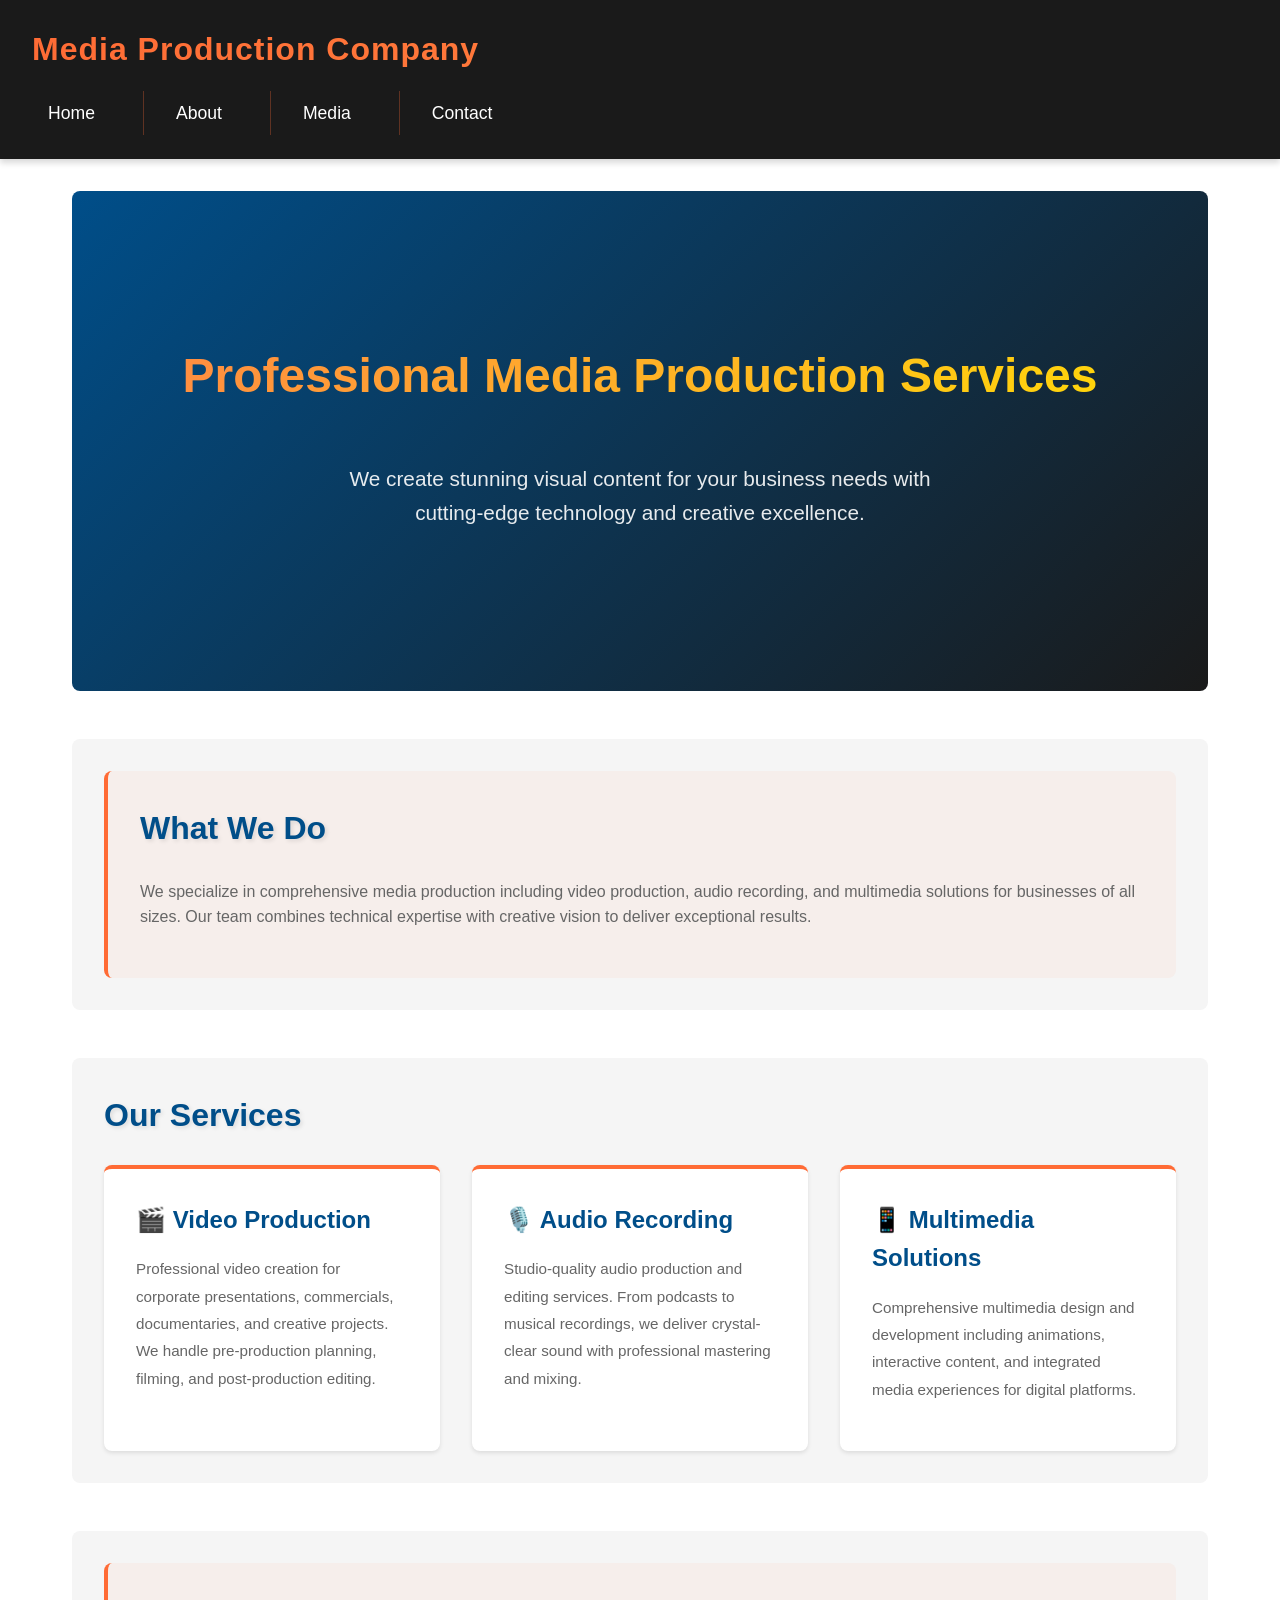
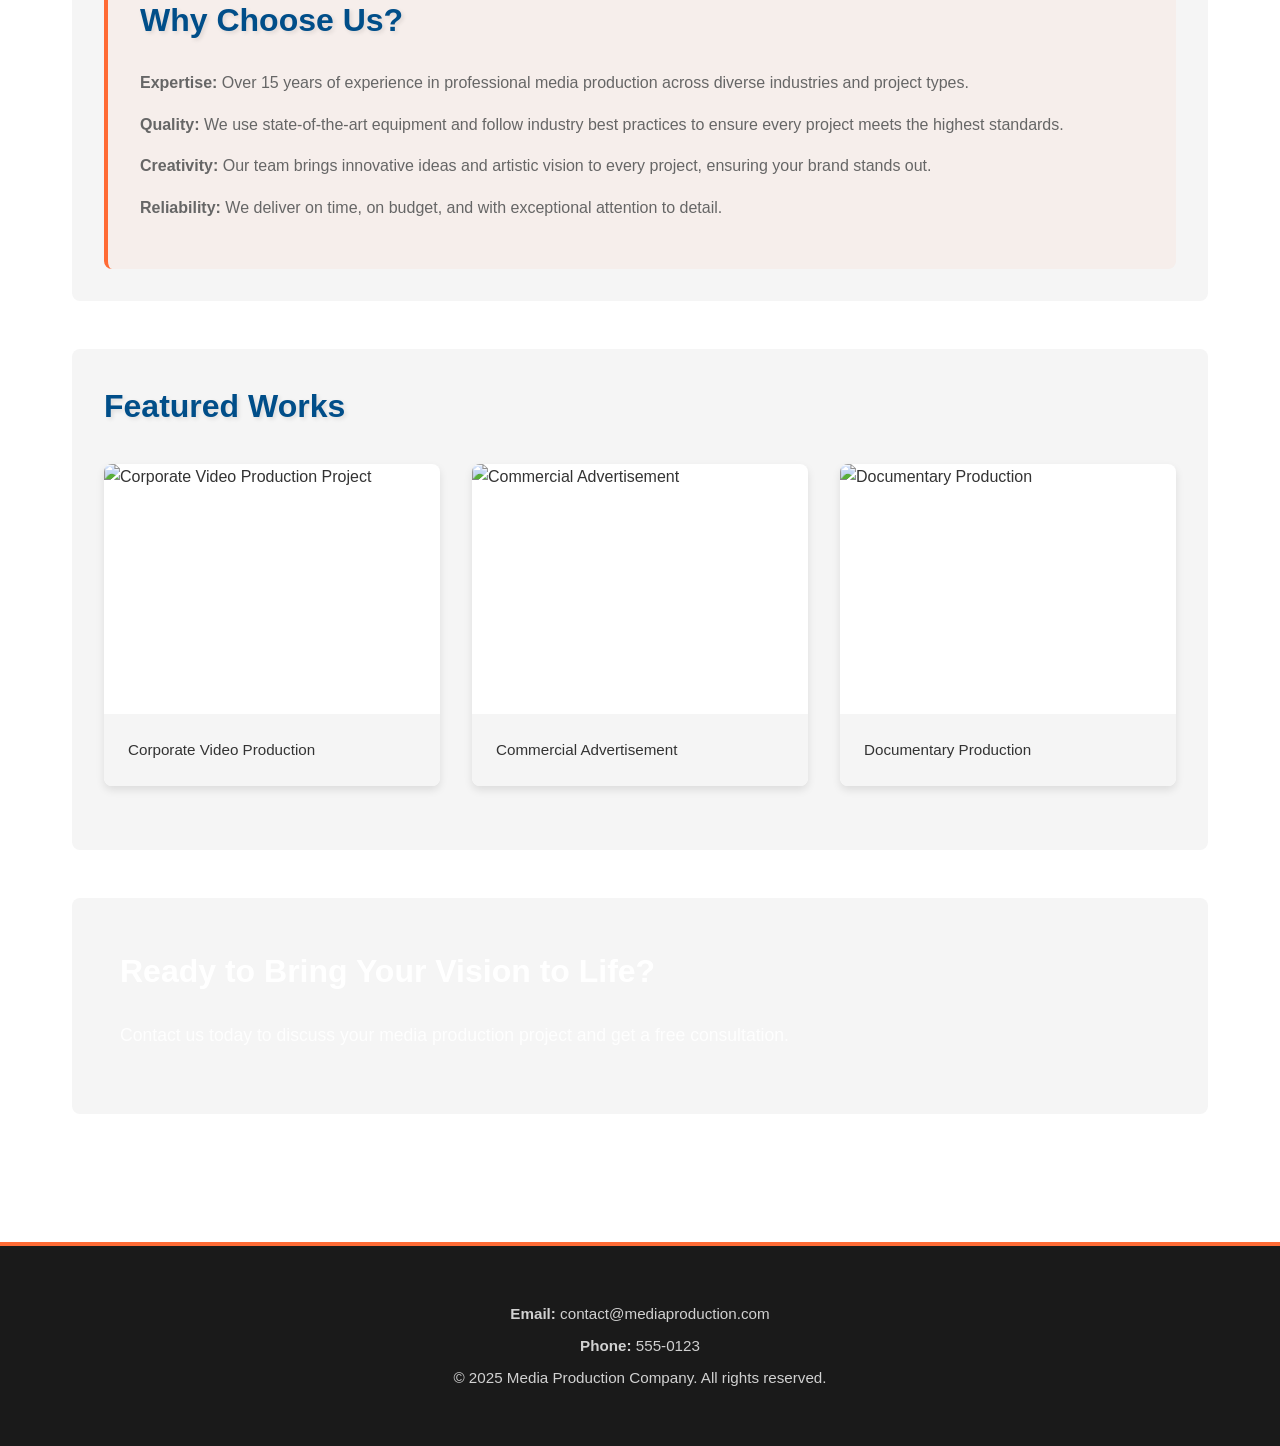
==== index.html @ b75ae733 "Complete website with full documentation and advanced HTML/CSS features" ====
<!DOCTYPE html>
<html lang="en">
<head>
    <!-- Metadata: Charset and viewport for responsive design -->
    <meta charset="UTF-8">
    <meta name="viewport" content="width=device-width, initial-scale=1.0">
    <meta name="description" content="Professional media production services - video, audio, and multimedia solutions for businesses">
    <meta name="keywords" content="video production, audio recording, media services, multimedia solutions">
    <meta name="author" content="Media Production Company">
    
    <!-- Page Title -->
    <title>Home - Media Production Company</title>
    
    <!-- Stylesheet -->
    <link rel="stylesheet" href="css/styles.css">
</head>
<body>
    <!-- Header with Navigation - Semantic HTML (Flexbox Layout #1) -->
    <header>
        <h1>Media Production Company</h1>
        <nav>
            <a href="index.html">Home</a>
            <a href="about.html">About</a>
            <a href="media.html">Media</a>
            <a href="contact.html">Contact</a>
        </nav>
    </header>

    <!-- Main Content Area -->
    <main>
        <!-- Hero Section -->
        <section class="hero">
            <h2>Professional Media Production Services</h2>
            <p>We create stunning visual content for your business needs with cutting-edge technology and creative excellence.</p>
        </section>

        <!-- What We Do Section -->
        <section>
            <article>
                <h2>What We Do</h2>
                <p>We specialize in comprehensive media production including video production, audio recording, and multimedia solutions for businesses of all sizes. Our team combines technical expertise with creative vision to deliver exceptional results.</p>
            </article>
        </section>

        <!-- Services Section with Flexbox Layout #2 -->
        <section>
            <h2>Our Services</h2>
            <div class="services-container">
                <div class="service-card transition-shadow">
                    <h3>🎬 Video Production</h3>
                    <p>Professional video creation for corporate presentations, commercials, documentaries, and creative projects. We handle pre-production planning, filming, and post-production editing.</p>
                </div>
                <div class="service-card transition-shadow">
                    <h3>🎙️ Audio Recording</h3>
                    <p>Studio-quality audio production and editing services. From podcasts to musical recordings, we deliver crystal-clear sound with professional mastering and mixing.</p>
                </div>
                <div class="service-card transition-shadow">
                    <h3>📱 Multimedia Solutions</h3>
                    <p>Comprehensive multimedia design and development including animations, interactive content, and integrated media experiences for digital platforms.</p>
                </div>
            </div>
        </section>

        <!-- Why Choose Us Section -->
        <section>
            <article class="animate-fade-in">
                <h2>Why Choose Us?</h2>
                <p><strong>Expertise:</strong> Over 15 years of experience in professional media production across diverse industries and project types.</p>
                <p><strong>Quality:</strong> We use state-of-the-art equipment and follow industry best practices to ensure every project meets the highest standards.</p>
                <p><strong>Creativity:</strong> Our team brings innovative ideas and artistic vision to every project, ensuring your brand stands out.</p>
                <p><strong>Reliability:</strong> We deliver on time, on budget, and with exceptional attention to detail.</p>
            </article>
        </section>

        <!-- Featured Work Sample with Grid Layout -->
        <section>
            <h2>Featured Works</h2>
            <div class="portfolio-grid">
                <figure class="portfolio-item">
                    <img src="images/work1.jpg" alt="Corporate Video Production Project">
                    <figcaption>Corporate Video Production</figcaption>
                </figure>
                <figure class="portfolio-item">
                    <img src="images/work2.jpg" alt="Commercial Advertisement">
                    <figcaption>Commercial Advertisement</figcaption>
                </figure>
                <figure class="portfolio-item">
                    <img src="images/work3.jpg" alt="Documentary Production">
                    <figcaption>Documentary Production</figcaption>
                </figure>
            </div>
        </section>

        <!-- Call to Action -->
        <section class="transition-bg" style="margin-top: 3rem; padding: 3rem; border-radius: 8px;">
            <h2 style="color: white; text-shadow: none;">Ready to Bring Your Vision to Life?</h2>
            <p style="color: rgba(255, 255, 255, 0.9); font-size: 1.1rem;">Contact us today to discuss your media production project and get a free consultation.</p>
        </section>
    </main>

    <!-- Footer -->
    <footer>
        <p><strong>Email:</strong> contact@mediaproduction.com</p>
        <p><strong>Phone:</strong> 555-0123</p>
        <p>&copy; 2025 Media Production Company. All rights reserved.</p>
    </footer>
</body>
</html>
---- css/styles.css ----
/* ===================================================
   ADVANCED MEDIA PRODUCTION WEBSITE - COMPREHENSIVE CSS
   Modern, Professional Styling with Advanced Features
   ================================================== */

/* ===== ROOT & FOUNDATION STYLES ===== */

:root {
  --primary-color: #1a1a1a;
  --secondary-color: #ff6b35;
  --accent-color: #004e89;
  --light-bg: #f5f5f5;
  --text-dark: #333;
  --text-light: #666;
  --white: #fff;
  --border-radius: 8px;
  --transition-duration: 0.3s;
}

* {
  margin: 0;
  padding: 0;
  box-sizing: border-box;
}

html {
  scroll-behavior: smooth;
}

body {
  font-family: 'Segoe UI', Tahoma, Geneva, Verdana, sans-serif;
  line-height: 1.6;
  color: var(--text-dark);
  background-color: var(--white);
  overflow-x: hidden;
}

/* ===== TYPOGRAPHY & TEXT EFFECTS ===== */

h1 {
  font-size: 2.5rem;
  font-weight: 700;
  margin-bottom: 1rem;
  /* Text effect: gradient text */
  background: linear-gradient(135deg, var(--secondary-color), var(--accent-color));
  -webkit-background-clip: text;
  -webkit-text-fill-color: transparent;
  background-clip: text;
  letter-spacing: 1px;
}

h2 {
  font-size: 2rem;
  font-weight: 600;
  margin-bottom: 1.5rem;
  color: var(--accent-color);
  /* Text effect: text shadow for depth */
  text-shadow: 2px 2px 4px rgba(0, 0, 0, 0.1);
}

h3 {
  font-size: 1.5rem;
  font-weight: 600;
  color: var(--primary-color);
  margin-bottom: 0.75rem;
}

p {
  color: var(--text-light);
  margin-bottom: 1rem;
  font-size: 1rem;
}

/* ===== HEADER & NAVIGATION - FLEXBOX LAYOUT ===== */

/* Flexbox Layout #1: Header Navigation */
header {
  background-color: var(--primary-color);
  color: var(--white);
  padding: 1.5rem 2rem;
  box-shadow: 0 4px 6px rgba(0, 0, 0, 0.15);
  position: sticky;
  top: 0;
  z-index: 100;
}

header h1 {
  background: linear-gradient(135deg, #ff6b35, #ff8c42);
  -webkit-background-clip: text;
  -webkit-text-fill-color: transparent;
  background-clip: text;
  margin-bottom: 1rem;
  font-size: 2rem;
}

nav {
  display: flex;
  justify-content: flex-start;
  align-items: center;
  gap: 2rem;
  flex-wrap: wrap;
}

nav a {
  color: var(--white);
  text-decoration: none;
  font-weight: 500;
  font-size: 1.1rem;
  transition: all var(--transition-duration) ease;
  position: relative;
  padding: 0.5rem 1rem;
  /* Pseudo-class: hover effect with transform */
  transform: translateY(0);
}

nav a:hover {
  color: var(--secondary-color);
  transform: translateY(-2px);
  text-shadow: 0 2px 8px rgba(255, 107, 53, 0.3);
}

/* Pseudo-class: active link indication */
nav a:active {
  color: var(--secondary-color);
}

/* Pseudo-class: focus for accessibility */
nav a:focus {
  outline: 2px solid var(--secondary-color);
  outline-offset: 4px;
  border-radius: 4px;
}

/* Combination selector: descendant + pseudo-class */
nav a + a {
  border-left: 1px solid rgba(255, 107, 53, 0.3);
  padding-left: 2rem;
}

/* ===== HERO SECTION - FLEXBOX & TRANSFORM ===== */

.hero {
  display: flex;
  flex-direction: column;
  justify-content: center;
  align-items: center;
  min-height: 500px;
  padding: 4rem 2rem;
  background: linear-gradient(135deg, var(--accent-color), var(--primary-color));
  color: var(--white);
  text-align: center;
  gap: 1.5rem;
  /* Transform effect: scale */
  animation: heroFadeIn 0.8s ease-out;
}

.hero h2 {
  font-size: 3rem;
  background: linear-gradient(135deg, #ff8c42, #ffd60a);
  -webkit-background-clip: text;
  -webkit-text-fill-color: transparent;
  background-clip: text;
  text-shadow: none;
}

.hero p {
  font-size: 1.3rem;
  max-width: 600px;
  color: rgba(255, 255, 255, 0.9);
}

/* ===== MAIN CONTENT AREA ===== */

main {
  max-width: 1200px;
  margin: 0 auto;
  padding: 2rem;
}

section {
  margin-bottom: 3rem;
  padding: 2rem;
  background-color: var(--light-bg);
  border-radius: var(--border-radius);
  transition: all var(--transition-duration) ease;
}

/* Pseudo-class: hover effect on sections */
section:hover {
  box-shadow: 0 8px 16px rgba(0, 0, 0, 0.1);
  transform: translateY(-4px);
}

article {
  background-color: var(--white);
  padding: 2rem;
  border-radius: var(--border-radius);
  border-left: 4px solid var(--secondary-color);
  margin-bottom: 2rem;
  transition: all var(--transition-duration) ease;
}

/* Pseudo-class: first-child styling */
article:first-child {
  background-color: rgba(255, 107, 53, 0.05);
}

/* Pseudo-class: last-child styling */
article:last-child {
  margin-bottom: 0;
}

/* Pseudo-class: nth-child for alternating patterns */
article:nth-child(even) {
  border-left-color: var(--accent-color);
  background-color: rgba(0, 78, 137, 0.03);
}

article:hover {
  box-shadow: 0 6px 12px rgba(0, 0, 0, 0.15);
  border-left-color: var(--secondary-color);
}

/* ===== SERVICES SECTION - FLEXBOX LAYOUT ===== */

/* Flexbox Layout #2: Services Cards */
.services-container {
  display: flex;
  flex-direction: row;
  justify-content: space-between;
  align-items: stretch;
  gap: 2rem;
  flex-wrap: wrap;
}

.service-card {
  flex: 1;
  min-width: 250px;
  background-color: var(--white);
  padding: 2rem;
  border-radius: var(--border-radius);
  box-shadow: 0 2px 8px rgba(0, 0, 0, 0.1);
  transition: all var(--transition-duration) ease;
  border-top: 4px solid var(--secondary-color);
}

.service-card:hover {
  transform: scale(1.05) translateY(-8px);
  box-shadow: 0 12px 24px rgba(0, 0, 0, 0.2);
  border-top-color: var(--accent-color);
}

.service-card h3 {
  color: var(--accent-color);
  margin-bottom: 1rem;
}

.service-card p {
  font-size: 0.95rem;
  line-height: 1.8;
}

/* ===== PORTFOLIO GRID LAYOUT ===== */

/* CSS Grid Layout: Portfolio Gallery */
.portfolio-grid {
  display: grid;
  grid-template-columns: repeat(auto-fit, minmax(280px, 1fr));
  grid-gap: 2rem;
  margin: 2rem 0;
}

.portfolio-item {
  background-color: var(--white);
  border-radius: var(--border-radius);
  overflow: hidden;
  box-shadow: 0 4px 8px rgba(0, 0, 0, 0.1);
  transition: all var(--transition-duration) ease;
}

/* Pseudo-class: not(:last-child) - apply margin to all but last */
.portfolio-item:not(:last-child) {
  margin-bottom: 0;
}

.portfolio-item:hover {
  transform: scale(1.03) rotate(1deg);
  box-shadow: 0 10px 20px rgba(0, 0, 0, 0.2);
}

.portfolio-item img {
  width: 100%;
  height: 250px;
  object-fit: cover;
  display: block;
  transition: all var(--transition-duration) ease;
}

.portfolio-item:hover img {
  transform: scale(1.1);
}

figure {
  margin: 0;
  overflow: hidden;
}

figcaption {
  padding: 1.5rem;
  background-color: var(--light-bg);
  font-size: 0.95rem;
  color: var(--text-dark);
  font-weight: 500;
}

/* ===== MEDIA ELEMENTS ===== */

/* Video styling with responsive container */
.video-container {
  position: relative;
  width: 100%;
  max-width: 800px;
  margin: 2rem auto;
  border-radius: var(--border-radius);
  overflow: hidden;
  box-shadow: 0 6px 12px rgba(0, 0, 0, 0.15);
}

video {
  width: 100%;
  height: auto;
  display: block;
  background-color: #000;
}

/* Audio styling */
.audio-container {
  background-color: var(--light-bg);
  padding: 2rem;
  border-radius: var(--border-radius);
  margin: 2rem 0;
  border: 2px solid var(--secondary-color);
}

audio {
  width: 100%;
  margin: 1rem 0;
  border-radius: var(--border-radius);
}

/* Iframe styling */
.iframe-container {
  position: relative;
  width: 100%;
  max-width: 800px;
  margin: 2rem auto;
  padding-bottom: 56.25%;
  height: 0;
  overflow: hidden;
  border-radius: var(--border-radius);
  box-shadow: 0 6px 12px rgba(0, 0, 0, 0.15);
}

.iframe-container iframe {
  position: absolute;
  top: 0;
  left: 0;
  width: 100%;
  height: 100%;
  border: none;
  border-radius: var(--border-radius);
}

/* ===== FORM STYLING ===== */

form {
  background-color: var(--light-bg);
  padding: 2.5rem;
  border-radius: var(--border-radius);
  max-width: 600px;
  margin: 2rem auto;
  box-shadow: 0 4px 8px rgba(0, 0, 0, 0.1);
}

fieldset {
  border: none;
  padding: 1.5rem 0;
  margin-bottom: 1.5rem;
  border-bottom: 1px solid rgba(0, 0, 0, 0.1);
}

fieldset:last-child {
  border-bottom: none;
}

legend {
  font-size: 1.1rem;
  font-weight: 600;
  color: var(--accent-color);
  margin-bottom: 1rem;
  padding: 0;
}

/* Label styling - proper form accessibility */
label {
  display: block;
  margin-bottom: 0.5rem;
  font-weight: 500;
  color: var(--text-dark);
  font-size: 0.95rem;
}

/* Input, textarea, select common styling */
input,
textarea,
select {
  width: 100%;
  padding: 0.75rem;
  margin-bottom: 1rem;
  border: 2px solid #ddd;
  border-radius: 4px;
  font-family: inherit;
  font-size: 1rem;
  transition: all var(--transition-duration) ease;
}

/* Pseudo-class: focus state for form inputs */
input:focus,
textarea:focus,
select:focus {
  outline: none;
  border-color: var(--secondary-color);
  box-shadow: 0 0 0 3px rgba(255, 107, 53, 0.1);
  transform: scale(1.01);
}

/* Pseudo-class: hover state */
input:hover,
textarea:hover,
select:hover {
  border-color: var(--accent-color);
}

/* Pseudo-class: active state */
input:active,
textarea:active,
select:active {
  border-color: var(--secondary-color);
}

/* Input validation - valid state */
input:valid {
  border-color: green;
}

/* Input validation - invalid state */
input:invalid {
  border-color: red;
}

/* Radio buttons and checkboxes styling */
input[type="radio"],
input[type="checkbox"] {
  width: auto;
  margin-right: 0.5rem;
  cursor: pointer;
  accent-color: var(--secondary-color);
}

/* Label with radio/checkbox */
label input[type="radio"],
label input[type="checkbox"] {
  margin-right: 0.5rem;
}

.checkbox-group,
.radio-group {
  display: flex;
  flex-direction: column;
  gap: 0.75rem;
  margin-bottom: 1rem;
}

.checkbox-group label,
.radio-group label {
  display: flex;
  align-items: center;
  margin-bottom: 0;
  cursor: pointer;
}

/* Button styling */
button,
input[type="submit"],
input[type="reset"] {
  background-color: var(--secondary-color);
  color: var(--white);
  padding: 0.75rem 2rem;
  border: none;
  border-radius: 4px;
  font-size: 1rem;
  font-weight: 600;
  cursor: pointer;
  transition: all var(--transition-duration) ease;
  width: auto;
  margin-right: 0.5rem;
}

/* Pseudo-class: hover state for buttons */
button:hover,
input[type="submit"]:hover,
input[type="reset"]:hover {
  background-color: var(--accent-color);
  transform: translateY(-2px);
  box-shadow: 0 4px 8px rgba(0, 0, 0, 0.2);
}

/* Pseudo-class: active state for buttons */
button:active,
input[type="submit"]:active,
input[type="reset"]:active {
  transform: translateY(0);
  box-shadow: inset 0 2px 4px rgba(0, 0, 0, 0.2);
}

/* Pseudo-class: focus for accessibility */
button:focus,
input[type="submit"]:focus,
input[type="reset"]:focus {
  outline: 2px solid var(--secondary-color);
  outline-offset: 2px;
}

/* ===== FOOTER ===== */

footer {
  background-color: var(--primary-color);
  color: var(--white);
  padding: 3rem 2rem;
  text-align: center;
  border-top: 4px solid var(--secondary-color);
  margin-top: 3rem;
}

footer p {
  color: rgba(255, 255, 255, 0.8);
  margin-bottom: 1rem;
  font-size: 0.95rem;
}

/* Footer links - Descendant combinator */
footer a {
  color: var(--secondary-color);
  text-decoration: none;
  transition: all var(--transition-duration) ease;
  font-weight: 500;
}

footer a:hover {
  color: var(--white);
  text-decoration: underline;
}

/* Child combinator: direct footer children */
footer > p {
  margin: 0.5rem 0;
}

/* ===== CSS TRANSFORMS ===== */

/* Transform 1: Translate on hover */
.hover-translate {
  transition: all var(--transition-duration) ease;
}

.hover-translate:hover {
  transform: translate(5px, -5px);
}

/* Transform 2: Rotate effect */
.hover-rotate {
  transition: all var(--transition-duration) ease;
}

.hover-rotate:hover {
  transform: rotate(5deg);
}

/* Transform 3: Scale with perspective */
.hover-scale {
  transition: all var(--transition-duration) ease;
  transform-origin: center;
}

.hover-scale:hover {
  transform: scale(1.15) perspective(1000px);
}

/* ===== CSS TRANSITIONS ===== */

/* Transition 1: Background color on interactive elements */
.transition-bg {
  background-color: var(--light-bg);
  transition: background-color 0.4s ease;
}

.transition-bg:hover {
  background-color: var(--secondary-color);
  color: var(--white);
}

/* Transition 2: Box shadow smooth change */
.transition-shadow {
  box-shadow: 0 2px 4px rgba(0, 0, 0, 0.1);
  transition: box-shadow 0.4s cubic-bezier(0.25, 0.46, 0.45, 0.94);
}

.transition-shadow:hover {
  box-shadow: 0 12px 24px rgba(0, 0, 0, 0.3);
}

/* ===== KEYFRAME ANIMATIONS ===== */

/* Animation 1: Fade in */
@keyframes heroFadeIn {
  from {
    opacity: 0;
    transform: translateY(30px);
  }
  to {
    opacity: 1;
    transform: translateY(0);
  }
}

/* Animation 2: Slide in from left */
@keyframes slideInLeft {
  from {
    opacity: 0;
    transform: translateX(-50px);
  }
  to {
    opacity: 1;
    transform: translateX(0);
  }
}

/* Animation 3: Pulse effect */
@keyframes pulse {
  0% {
    transform: scale(1);
    opacity: 1;
  }
  50% {
    transform: scale(1.05);
    opacity: 0.8;
  }
  100% {
    transform: scale(1);
    opacity: 1;
  }
}

/* Animation 4: Shimmer/Loading effect */
@keyframes shimmer {
  0% {
    background-position: -1000px 0;
  }
  100% {
    background-position: 1000px 0;
  }
}

.shimmer {
  background-image: linear-gradient(90deg, rgba(255, 255, 255, 0) 0, rgba(255, 255, 255, 0.3) 50%, rgba(255, 255, 255, 0) 100%);
  background-size: 1000px 100%;
  animation: shimmer 2s infinite;
}

/* Apply animations to elements */
.animate-fade-in {
  animation: heroFadeIn 0.8s ease-out;
}

.animate-slide-in {
  animation: slideInLeft 0.8s ease-out;
}

.animate-pulse {
  animation: pulse 2s ease-in-out infinite;
}

/* ===== RESPONSIVE DESIGN - MEDIA QUERIES ===== */

/* Tablet screens (768px and below) */
@media (max-width: 768px) {
  h1 {
    font-size: 2rem;
  }

  h2 {
    font-size: 1.5rem;
  }

  h3 {
    font-size: 1.2rem;
  }

  .hero {
    min-height: 350px;
    padding: 2rem 1rem;
  }

  .hero h2 {
    font-size: 2rem;
  }

  .hero p {
    font-size: 1rem;
  }

  /* Flexbox: Stack navigation on mobile */
  nav {
    flex-direction: column;
    gap: 0.5rem;
    align-items: flex-start;
  }

  nav a + a {
    border-left: none;
    padding-left: 0;
  }

  /* Flexbox: Stack services cards on tablet */
  .services-container {
    flex-direction: column;
  }

  /* Grid: Adjust portfolio grid */
  .portfolio-grid {
    grid-template-columns: repeat(auto-fit, minmax(200px, 1fr));
    grid-gap: 1.5rem;
  }

  main {
    padding: 1rem;
  }

  section {
    padding: 1.5rem;
  }

  article {
    padding: 1.5rem;
  }

  form {
    padding: 1.5rem;
  }

  footer {
    padding: 2rem 1rem;
  }
}

/* Mobile screens (480px and below) */
@media (max-width: 480px) {
  h1 {
    font-size: 1.5rem;
  }

  h2 {
    font-size: 1.2rem;
  }

  h3 {
    font-size: 1rem;
  }

  header {
    padding: 1rem;
  }

  header h1 {
    font-size: 1.3rem;
    margin-bottom: 0.75rem;
  }

  /* Flexbox: Adjust gap on mobile */
  nav {
    gap: 0.25rem;
  }

  .hero {
    min-height: 250px;
    padding: 1.5rem 1rem;
    gap: 1rem;
  }

  .hero h2 {
    font-size: 1.5rem;
  }

  .hero p {
    font-size: 0.9rem;
  }

  /* Grid: Single column on mobile */
  .portfolio-grid {
    grid-template-columns: 1fr;
  }

  .services-container {
    gap: 1rem;
  }

  .service-card {
    min-width: 100%;
  }

  /* Form adjustments for small screens */
  button,
  input[type="submit"],
  input[type="reset"] {
    width: 100%;
    margin-right: 0;
    margin-bottom: 0.5rem;
  }

  input,
  textarea,
  select {
    font-size: 16px; /* Prevents zoom on iOS */
  }

  main {
    padding: 0.75rem;
  }

  section {
    padding: 1rem;
  }

  article {
    padding: 1rem;
  }

  form {
    padding: 1rem;
  }

  figure {
    margin: 1rem 0;
  }

  figcaption {
    padding: 1rem;
  }
}

/* ===== UTILITY CLASSES ===== */

.container {
  max-width: 1200px;
  margin: 0 auto;
  padding: 2rem;
}

.text-center {
  text-align: center;
}

.text-right {
  text-align: right;
}

.mt-2 {
  margin-top: 2rem;
}

.mb-2 {
  margin-bottom: 2rem;
}

.p-2 {
  padding: 2rem;
}

/* ===== CODE QUALITY & ORGANIZATION ===== */

/* 
  CSS Organization Summary:
  
  1. Root & Foundation (CSS Variables, Global Styles)
  2. Typography & Text Effects
  3. Header & Navigation (Flexbox Layout #1)
  4. Hero Section
  5. Main Content Area
  6. Services Section (Flexbox Layout #2)
  7. Portfolio Grid (CSS Grid Layout)
  8. Media Elements
  9. Form Styling
  10. Footer
  11. Transforms & Transitions
  12. Keyframe Animations
  13. Responsive Design
  14. Utility Classes
  
  Total Selector Types Used: 7+
  - Element selectors (body, header, nav, etc.)
  - Class selectors (.hero, .service-card, etc.)
  - ID selectors (if needed, can be added)
  - Attribute selectors (input[type="..."])
  - Descendant combinators (header a, footer a)
  - Child combinators (footer > p)
  - Pseudo-classes (:hover, :focus, :active, :first-child, :last-child, :nth-child, :not, :valid, :invalid)
  
  Animations: 4 (@keyframes definitions)
  Transitions: Multiple (0.3s, 0.4s with various easing)
  Transforms: 3+ (translate, scale, rotate, perspective)
  Effects: Text shadows, gradients, gradients text
*/
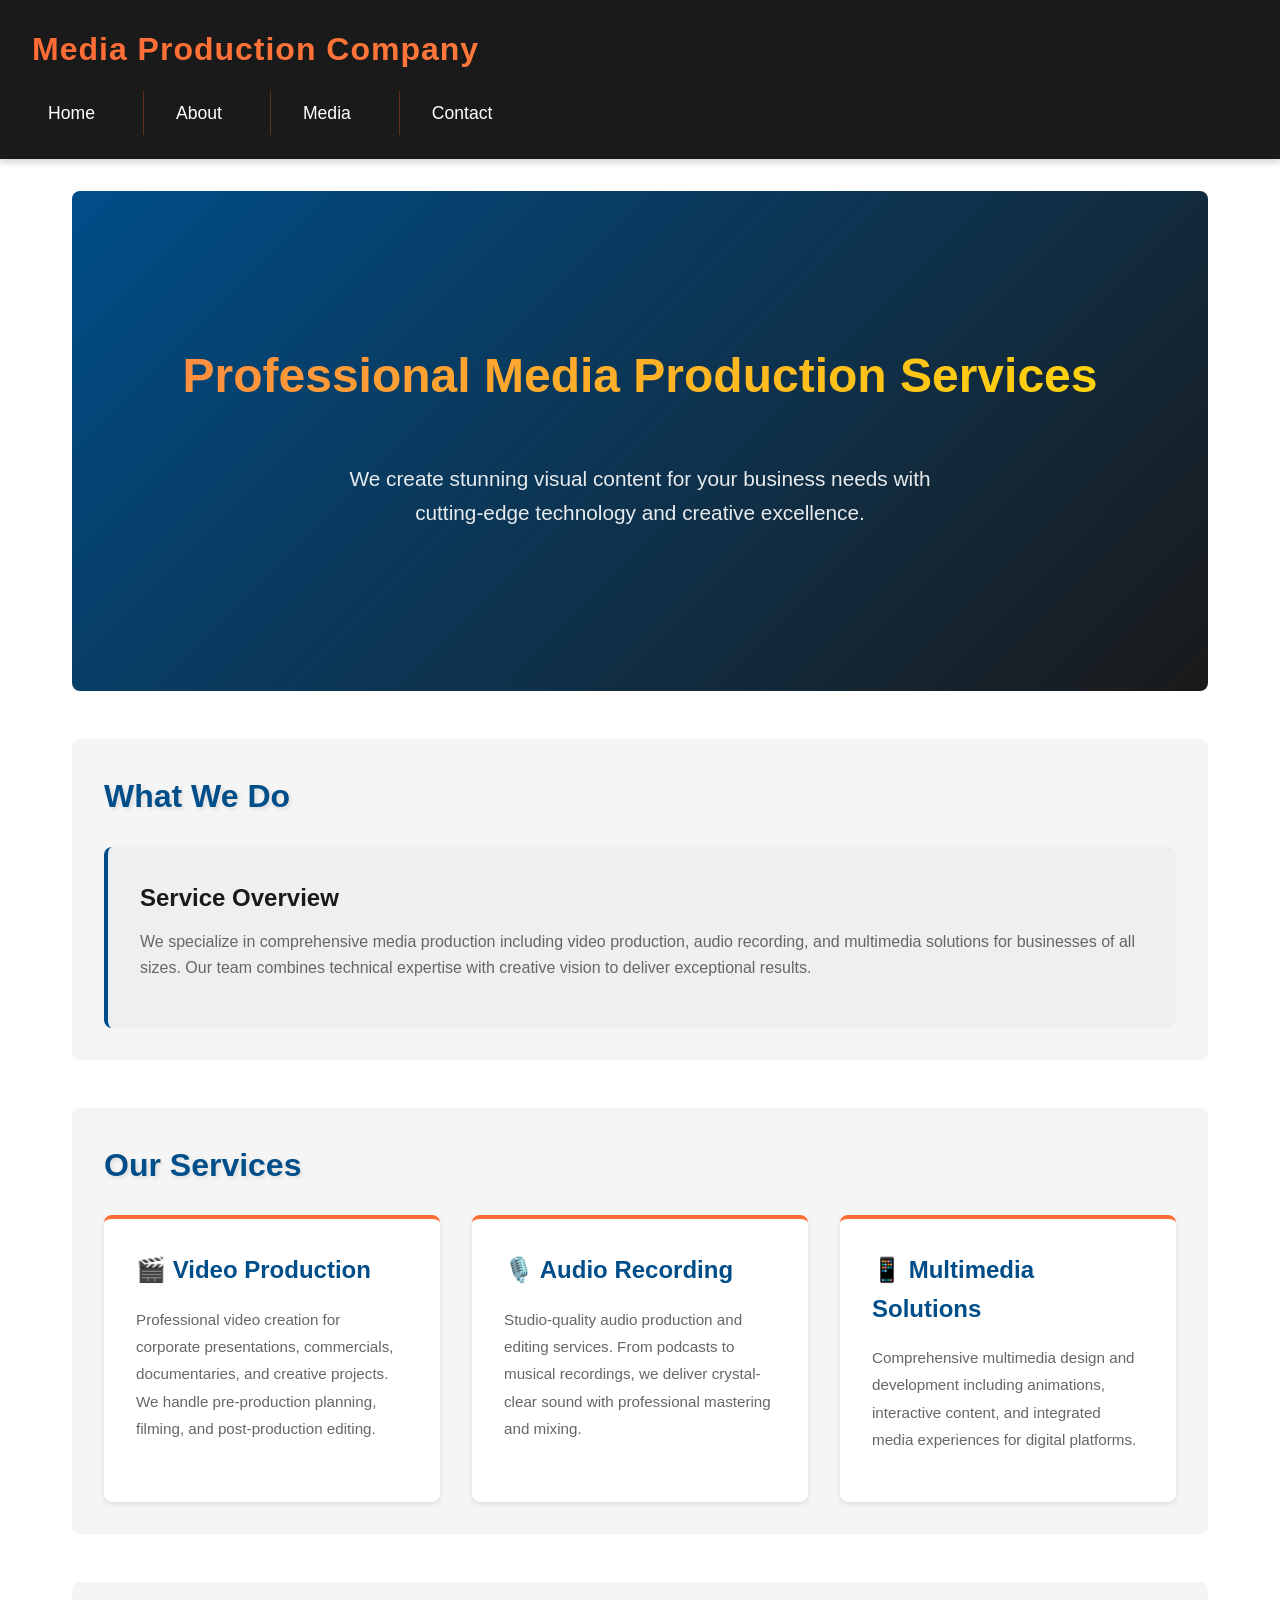
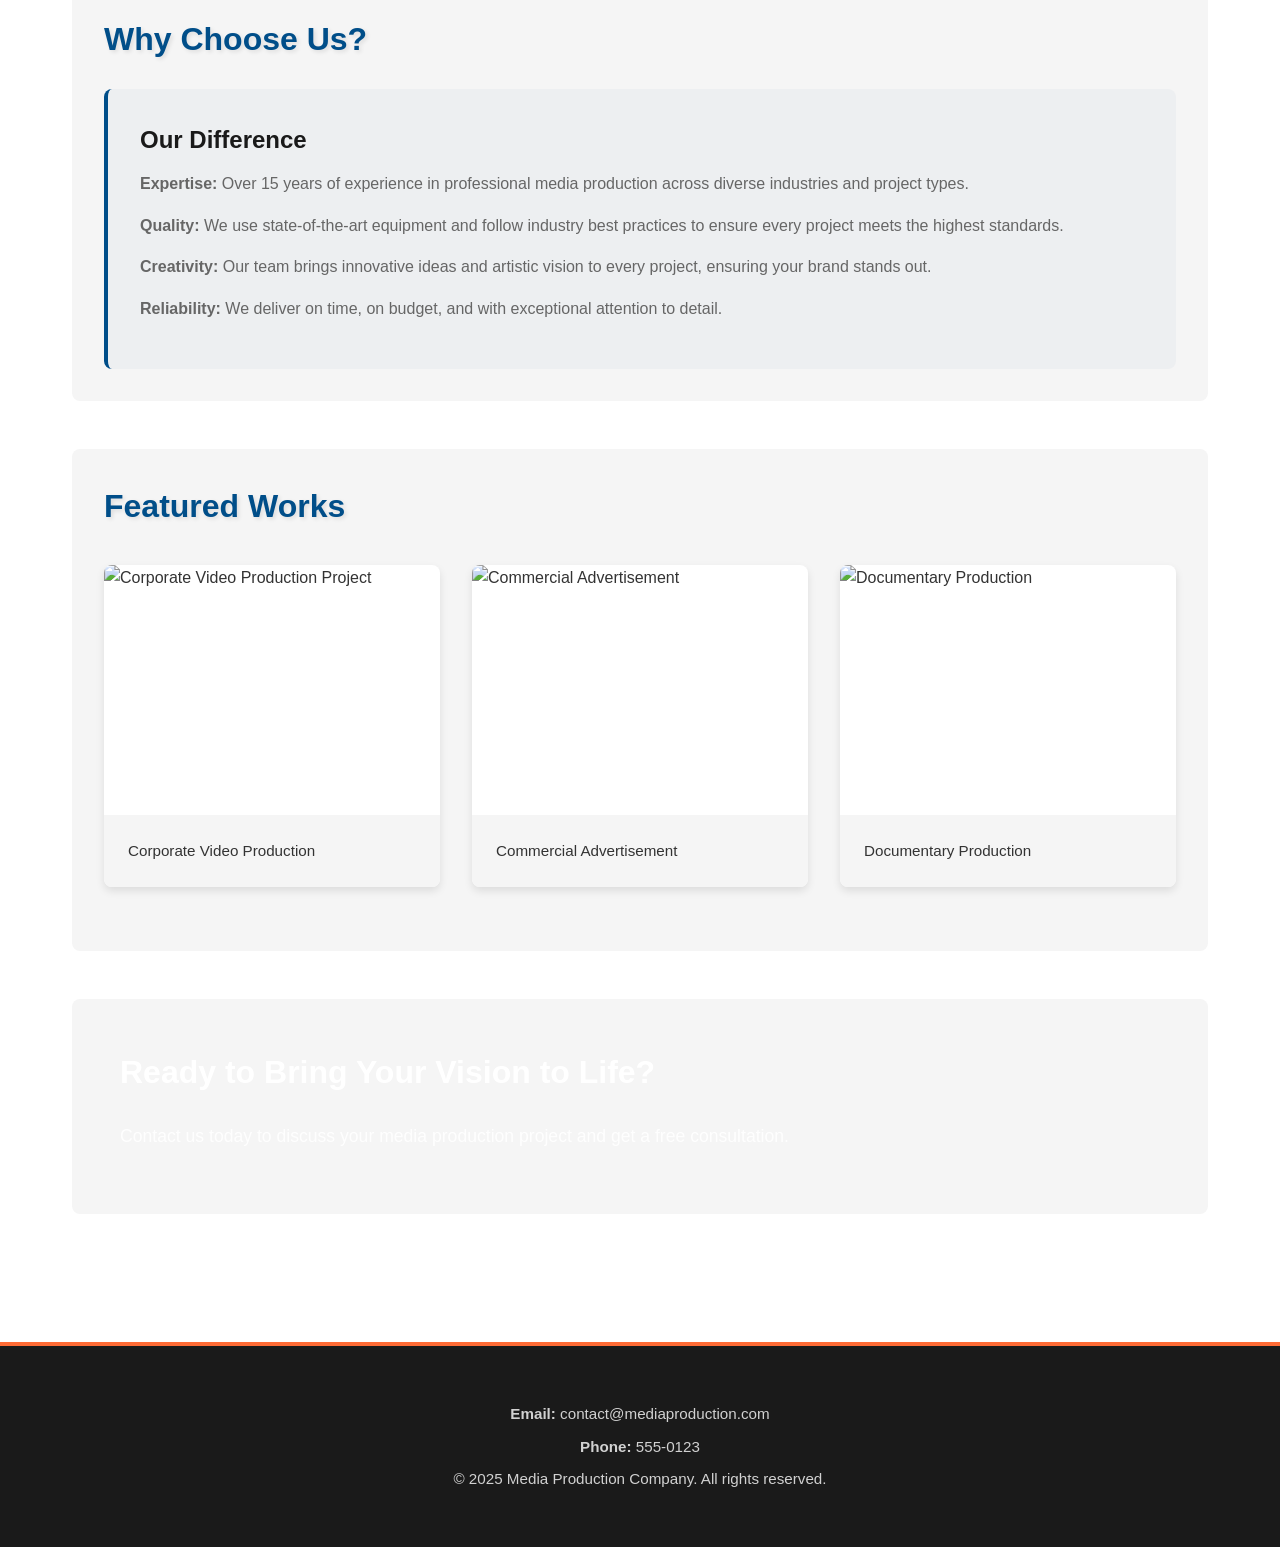
==== commit b0b2efe0: "Fixed semantic HTML, Added CSS Flexbox and Grid layouts, Implemented 5+ selector types, 9+ pseudo-cl" ====
--- a/index.html
+++ b/index.html
@@ -36,8 +36,9 @@
 
         <!-- What We Do Section -->
         <section>
+            <h2>What We Do</h2>
             <article>
-                <h2>What We Do</h2>
+                <h3>Service Overview</h3>
                 <p>We specialize in comprehensive media production including video production, audio recording, and multimedia solutions for businesses of all sizes. Our team combines technical expertise with creative vision to deliver exceptional results.</p>
             </article>
         </section>
@@ -63,8 +64,9 @@
 
         <!-- Why Choose Us Section -->
         <section>
+            <h2>Why Choose Us?</h2>
             <article class="animate-fade-in">
-                <h2>Why Choose Us?</h2>
+                <h3>Our Difference</h3>
                 <p><strong>Expertise:</strong> Over 15 years of experience in professional media production across diverse industries and project types.</p>
                 <p><strong>Quality:</strong> We use state-of-the-art equipment and follow industry best practices to ensure every project meets the highest standards.</p>
                 <p><strong>Creativity:</strong> Our team brings innovative ideas and artistic vision to every project, ensuring your brand stands out.</p>
--- a/css/styles.css
+++ b/css/styles.css
@@ -380,6 +380,10 @@
   max-width: 600px;
   margin: 2rem auto;
   box-shadow: 0 4px 8px rgba(0, 0, 0, 0.1);
+}
+
+#contact-form {
+  margin-top: 1rem;
 }
 
 fieldset {
